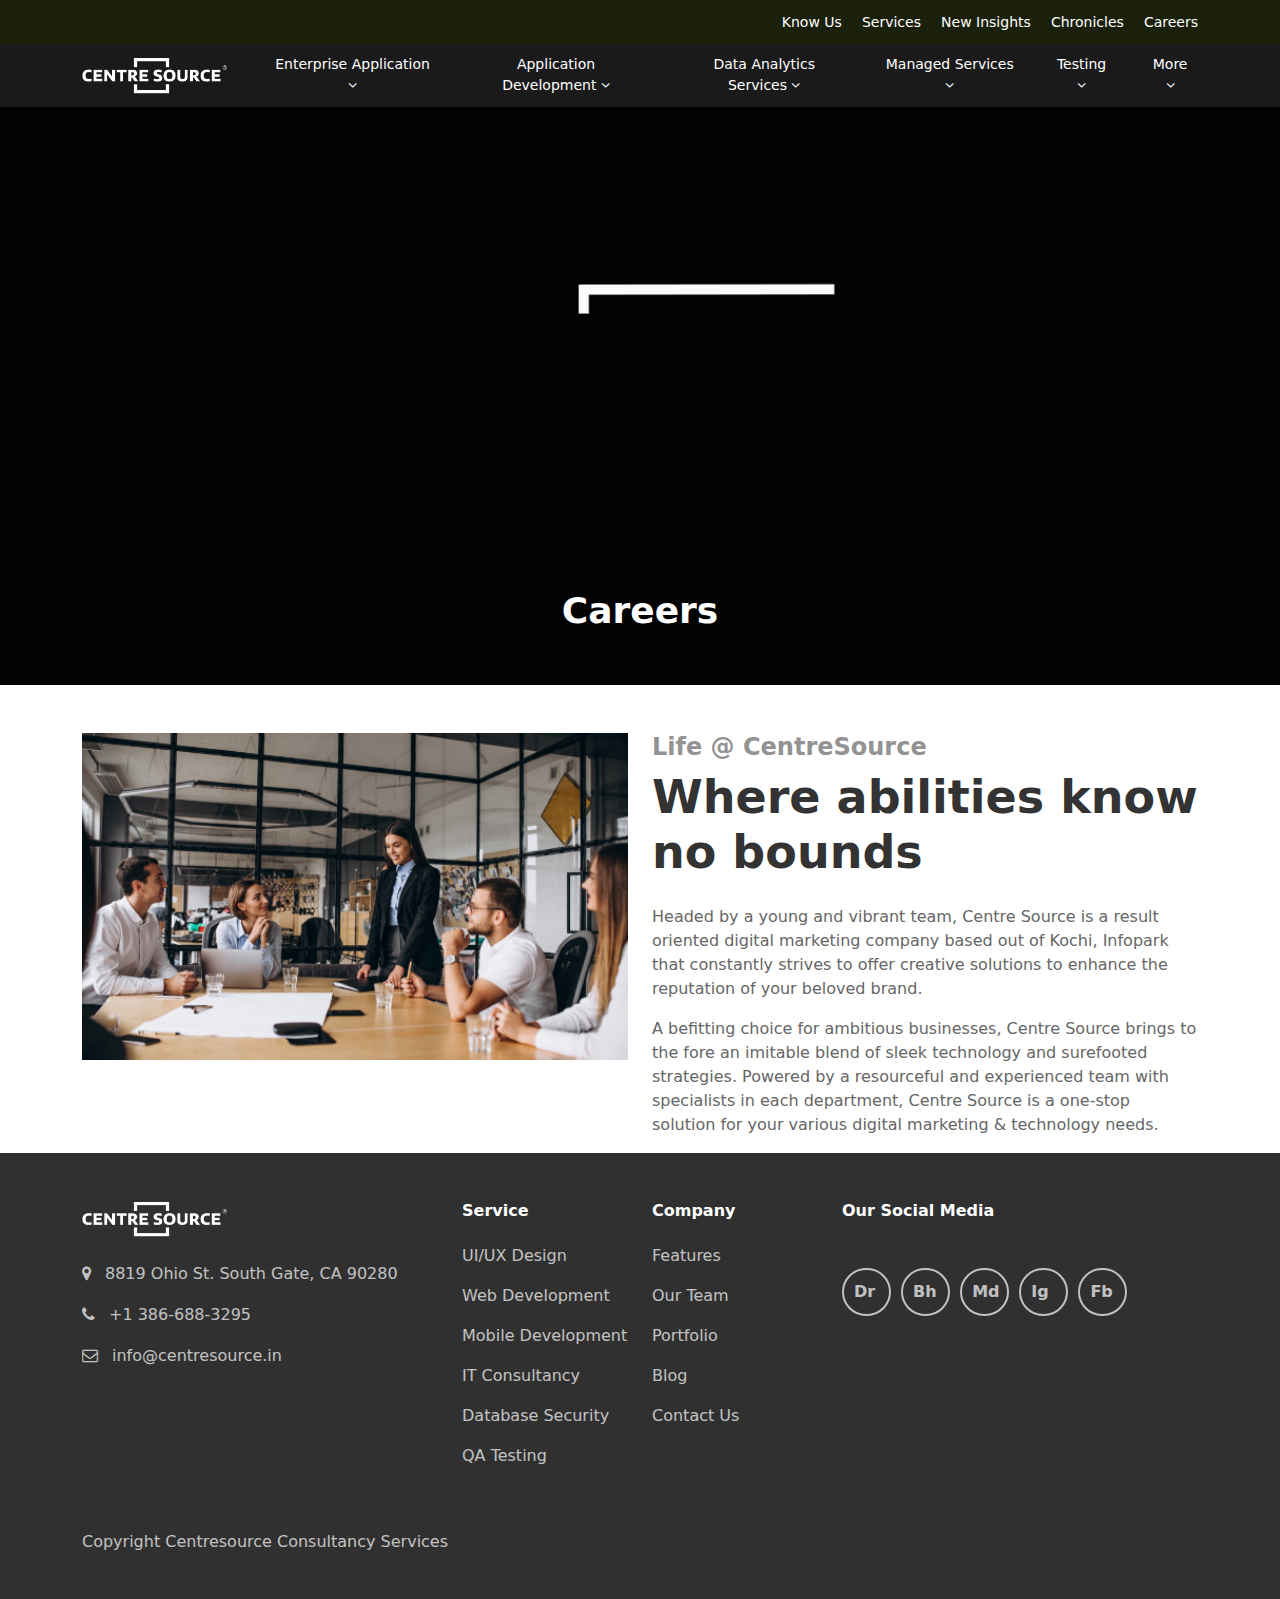
==== Careers.html @ d0627913 "knowus,career,crs" ====
<!DOCTYPE html>
<html lang="en">

<head>
    <!-- Required meta tags -->
    <meta charset="utf-8" />
    <meta name="viewport" content="width=device-width, initial-scale=1" />
    <link rel="stylesheet" href="./styles/style.css">
    <!-- Bootstrap CSS -->
    <!-- https://cdnjs.com/libraries/twitter-bootstrap/5.0.0-beta1 -->
    
    <link rel="stylesheet"
        href="https://cdnjs.cloudflare.com/ajax/libs/twitter-bootstrap/5.0.0-beta1/css/bootstrap.min.css" />
    <link rel="stylesheet" href="https://cdnjs.cloudflare.com/ajax/libs/font-awesome/5.15.2/css/all.min.css" />
    <link rel="stylesheet" href="https://cdnjs.cloudflare.com/ajax/libs/font-awesome/4.7.0/css/font-awesome.min.css">

    <title>Careers</title>
</head>

<body>
    <div class="header">
        <div class="tophead container-fluid text-end">
            <div class="container">
                <ul class="navbar-nav justify-content-end">
                    <li class="nav-item">
                        <a aria-current="page" href="#">Know Us</a>
                    </li>
                    <li class="nav-item">
                        <a href="#">Services</a>
                    </li>
                    <li class="nav-item">
                        <a href="#">New Insights</a>
                    </li>
                    <li class="nav-item">
                        <a href="#">Chronicles</a>
                    </li>
                    <li class="nav-item">
                        <a class="active" href="#">Careers</a>
                    </li>

                </ul>
            </div>
        </div>

        <nav class="navbar navbar-expand-lg navbar-light navigation_bar">
            <div class="container">
                <a class="navbar-brand" href="#"><img src="./img/homelogo.png" alt=""></a>
                <button class="navbar-toggler" type="button" data-bs-toggle="collapse"
                    data-bs-target="#navbarSupportedContent" aria-controls="navbarSupportedContent"
                    aria-expanded="false" aria-label="Toggle navigation">
                    <span class="navbar-toggler-icon"></span>
                </button>
                <div class="movenavebar">
                    <div class="collapse navbar-collapse" id="navbarSupportedContent">
                        <ul class="navbar-nav justify-content-end">
                            <li class="nav-item">
                                <div class="dropdown">
                                    <button class="dropdwnbt" type="button" id="dropdownMenuButton1"
                                        data-bs-toggle="dropdown" aria-expanded="false">
                                        Enterprise Application <i class="fa fa-angle-down" aria-hidden="true"></i>
                                    </button>
                                    <ul class="dropdown-menu" aria-labelledby="dropdownMenuButton1">
                                        <li><a class="dropdown-item" href="#">Action</a></li>
                                        <li><a class="dropdown-item" href="#">Another action</a></li>
                                        <li><a class="dropdown-item" href="#">Something else here</a></li>
                                    </ul>
                                </div>
                            </li>
                            <li class="nav-item">
                                <div class="dropdown">
                                    <button class="dropdwnbt" type="button" id="dropdownMenuButton2"
                                        data-bs-toggle="dropdown" aria-expanded="false">
                                        Application Development <i class="fa fa-angle-down" aria-hidden="true"></i>
                                    </button>
                                    <ul class="dropdown-menu" aria-labelledby="dropdownMenuButton2">
                                        <li><a class="dropdown-item" href="#">Action</a></li>
                                        <li><a class="dropdown-item" href="#">Another action</a></li>
                                        <li><a class="dropdown-item" href="#">Something else here</a></li>
                                    </ul>
                                </div>
                            </li>
                            <li class="nav-item">
                                <div class="dropdown">
                                    <button class="dropdwnbt" type="button" id="dropdownMenuButton3"
                                        data-bs-toggle="dropdown" aria-expanded="false">
                                        Data Analytics Services <i class="fa fa-angle-down" aria-hidden="true"></i>
                                    </button>
                                    <ul class="dropdown-menu" aria-labelledby="dropdownMenuButton3">
                                        <li><a class="dropdown-item" href="#">Action</a></li>
                                        <li><a class="dropdown-item" href="#">Another action</a></li>
                                        <li><a class="dropdown-item" href="#">Something else here</a></li>
                                    </ul>
                                </div>
                            </li>
                            <li class="nav-item">
                                <div class="dropdown">
                                    <button class="dropdwnbt" type="button" id="dropdownMenuButton4"
                                        data-bs-toggle="dropdown" aria-expanded="false">
                                        Managed Services <i class="fa fa-angle-down" aria-hidden="true"></i>
                                    </button>
                                    <ul class="dropdown-menu" aria-labelledby="dropdownMenuButton5">
                                        <li><a class="dropdown-item" href="#">Action</a></li>
                                        <li><a class="dropdown-item" href="#">Another action</a></li>
                                        <li><a class="dropdown-item" href="#">Something else here</a></li>
                                    </ul>
                                </div>
                            </li>
                            <li class="nav-item">
                                <div class="dropdown">
                                    <button class="dropdwnbt" type="button" id="dropdownMenuButton5"
                                        data-bs-toggle="dropdown" aria-expanded="false">
                                        Testing <i class="fa fa-angle-down" aria-hidden="true"></i>
                                    </button>
                                    <ul class="dropdown-menu" aria-labelledby="dropdownMenuButton5">
                                        <li><a class="dropdown-item" href="#">Action</a></li>
                                        <li><a class="dropdown-item" href="#">Another action</a></li>
                                        <li><a class="dropdown-item" href="#">Something else here</a></li>
                                    </ul>
                                </div>
                            </li>
                            <li class="nav-item">
                                <div class="dropdown">
                                    <button class="dropdwnbt" type="button" id="dropdownMenuButton6"
                                        data-bs-toggle="dropdown" aria-expanded="false">
                                        More <i class="fa fa-angle-down" aria-hidden="true"></i>
                                    </button>
                                    <ul class="dropdown-menu" aria-labelledby="dropdownMenuButton6">
                                        <li><a class="dropdown-item" href="#">Action</a></li>
                                        <li><a class="dropdown-item" href="#">Another action</a></li>
                                        <li><a class="dropdown-item" href="#">Something else here</a></li>
                                    </ul>
                                </div>
                            </li>

                        </ul>
                    </div>
                </div>

            </div>
        </nav>



    </div>
    <section class="homegif">
        <img src="./img/home.gif" alt="">
        <h2>Careers</h2>
    </section>

    <section>
        <div class="container mt-5 career">
            <div class="row">
                <div class="col-md-6">
                    <img src="./img/Rectangle697.png" alt="">
                </div>
                <div class="col-md-6 contentsection ">
                    <h2 class="mb-2">Life @ CentreSource</h2>
                    <h1 class="mb-4">Where abilities know no bounds </h1>
                    <p>Headed by a young and vibrant team, Centre Source is a result oriented digital marketing company
                        based out of Kochi, Infopark that constantly strives to offer creative solutions to enhance the
                        reputation of your beloved brand.</p>
                    <p>
                        A befitting choice for ambitious businesses, Centre Source brings to the fore an imitable blend
                        of sleek technology and surefooted strategies.
                        Powered by a resourceful and experienced team with specialists in each department, Centre Source
                        is a one-stop solution for your various digital marketing & technology needs.</p>
                </div>
            </div>

        </div>
    </section>

    <div class="footer pt-5">
        <div class="container ">
            <div class="row ">
                <div class="col-md-4 address">
                    <img class="mb-4" src="../img/homelogo.png" alt="">
                    <div class="row">
                        <a class="mb-3 add" href="#">8819 Ohio St. South Gate, CA 90280</a>
                        <a class="mb-3 num" href="#">+1 386-688-3295</a>
                        <a class="mb-3 gamil" href="#">info@centresource.in</a>
                    </div>

                </div>
                <div class="col-md-2">
                    <h6 class="mb-4"><strong>Service</strong></h6>
                    <ul class="navbar-nav justify-content-end">
                        <li class="nav-item mb-3">
                            <a aria-current="page" href="#">UI/UX Design</a>
                        </li>
                        <li class="nav-item mb-3">
                            <a href="#">Web Development</a>
                        </li>
                        <li class="nav-item mb-3">
                            <a href="#">Mobile Development</a>
                        </li>
                        <li class="nav-item mb-3">
                            <a href="#">IT Consultancy</a>
                        </li>
                        <li class="nav-item mb-3">
                            <a class="active" href="#">Database Security</a>
                        </li>
                        <li class="nav-item mb-3">
                            <a class="active" href="#">QA Testing</a>
                        </li>

                    </ul>

                </div>
                <div class="col-md-2">
                    <h6 class="mb-4"><strong>Company</strong></h6>
                    <ul class="navbar-nav justify-content-end">
                        <li class="nav-item mb-3">
                            <a aria-current="page" href="#">Features</a>
                        </li>
                        <li class="nav-item mb-3">
                            <a href="#">Our Team</a>
                        </li>
                        <li class="nav-item mb-3">
                            <a href="#">Portfolio</a>
                        </li>
                        <li class="nav-item mb-3">
                            <a href="#">Blog</a>
                        </li>
                        <li class="nav-item mb-3">
                            <a class="active" href="#">Contact Us</a>
                        </li>


                    </ul>

                </div>
                <div class="col-md-4 social">
                    <h6 class="mb-5"><strong>Our Social Media</strong></h6>
                    <a href="">Dr</a>
                    <a href="">Bh</a>
                    <a href="">Md</a>
                    <a href="">Ig</a>
                    <a href="">Fb</a>


                </div>
            </div>
            <div class="row mt-5 ">
                <h5 class="mb-5">Copyright Centresource Consultancy Services</h5>
            </div>
        </div>

    </div>




    <script
        src="https://cdnjs.cloudflare.com/ajax/libs/twitter-bootstrap/5.0.0-beta1/js/bootstrap.bundle.min.js"></script>

</body>

</html>
---- styles/style.css ----
.header .navigation_bar {
  background: rgba(33, 33, 33, 0.8);
}

.header img {
  max-width: 145px;
}

.header .tophead {
  background: #1b200a;
  padding-bottom: 10px;
  padding-top: 10px;
}

.header .tophead a {
  color: #fff;
  text-decoration: none;
  margin-top: 1px;
  margin-bottom: 1px;
  font-size: 14px;
}

.header .tophead li {
  display: inline;
  margin-left: 15px;
}

.header .tophead .navbar-nav {
  display: block;
}

.header .movenavebar a {
  color: #FFF;
  text-decoration: none;
  margin-left: 40px;
  font-size: 14px;
}

.header .movenavebar .active {
  background: #878787;
  border-radius: 7px;
  padding: 10px;
}

.header .movenavebar .dropdwnbt {
  background-color: transparent;
  border: none;
  outline: none;
  color: #FFFFFF;
  font-size: 14px;
}

.header .movenavebar .dropdown-menu {
  background-color: #212121;
}

.header .movenavebar .dropdown-menu li {
  margin-left: 0px;
}

.header .movenavebar .dropdown-menu a {
  margin-left: 0px;
  color: #fff;
  font-size: 16px;
}

.header .movenavebar li {
  margin-left: 26px;
}

@media only screen and (max-width: 992px) {
  .movenavebar {
    position: absolute;
    width: 100%;
    left: 0;
    top: 59px;
    background: rgba(33, 33, 33, 0.8);
  }
  .header .movenavebar li {
    margin-bottom: 15px;
    margin-top: 15px;
  }
}

.footer {
  background-color: #303030;
  font-size: 16px;
  color: #fff;
}

.footer img {
  max-width: 145px;
}

.footer a {
  text-decoration: none;
  color: #fff;
  opacity: 0.7;
}

.footer a:hover {
  color: #fff;
}

.footer .address .num::before {
  font-family: FontAwesome;
  content: "\f095";
  margin-right: 14px;
  color: #fff;
  font-size: 16px;
}

.footer .address .add::before {
  font-family: FontAwesome;
  content: "\f041";
  margin-right: 14px;
  color: #fff;
  font-size: 16px;
}

.footer .address .gamil::before {
  font-family: FontAwesome;
  content: "\f003";
  margin-right: 14px;
  color: #fff;
  font-size: 16px;
}

.footer .social a {
  border: 2px solid;
  padding: 10px;
  border-radius: 41px;
  margin-right: 5px;
  font-weight: bolder;
  display: -webkit-inline-box;
  display: -ms-inline-flexbox;
  display: inline-flex;
  width: 49px;
}

.footer .social a:hover {
  opacity: 1;
  -webkit-transform: scale(1.1);
          transform: scale(1.1);
}

.footer h5 {
  opacity: 0.7;
  font-size: 16px;
}

.homegif {
  z-index: -1;
  position: relative;
  margin-top: -104px;
}

.homegif h2 {
  font-weight: 700;
  -webkit-transform: translate(-50%, 0px);
          transform: translate(-50%, 0px);
  left: 50%;
  color: #fff;
  position: absolute;
  bottom: 45px;
  font-size: 36px;
  text-align: center;
}

.homegif img {
  width: 100%;
}

@media only screen and (max-width: 992px) {
  .homegif {
    margin-top: -63px;
  }
  .homegif h2 {
    font-size: 13px;
  }
}

.contentsection h2 {
  color: #939393;
  font-size: 24px;
  font-weight: bold;
}

.contentsection h1 {
  color: #333333;
  font-size: 46px;
  font-weight: bold;
}

.contentsection p {
  color: #666666;
  font-size: 16px;
}

.contentsection a {
  font-size: 14px;
  background: #ED450A 0% 0% no-repeat padding-box;
  border-radius: 4px;
  opacity: 1;
  color: #fff;
  text-decoration: none;
  padding: 13px 19px;
}

.contentsection img {
  width: 100%;
  -webkit-filter: saturate(0);
          filter: saturate(0);
}

.contentsection img:hover {
  -webkit-filter: saturate(1);
          filter: saturate(1);
}

.contentsection a:hover {
  color: #ED450A;
  border: 1px dotted #ED450A;
  background-color: #fff;
}

.contentsection .sahpinside {
  position: relative;
  padding-left: 47px;
  padding-bottom: 47px;
  padding-right: 47px;
}

.contentsection .sahpinside .shape {
  width: 25vw;
  height: 25vh;
  background: #F1F1F1 0% 0% no-repeat padding-box;
  opacity: 1;
  position: absolute;
  bottom: 0;
  left: 0;
}

.technologybeyond {
  height: 45vh;
  background-position: center;
  background-repeat: no-repeat;
  background-size: cover;
  position: relative;
}

.technologybeyond h4 {
  font-size: 36px;
  position: absolute;
  bottom: 5vh;
  left: 50%;
  -webkit-transform: translate(-50%, -50%);
          transform: translate(-50%, -50%);
  color: #FFF6F6;
  font-weight: 200;
  opacity: 1;
  text-align: center;
}

.insights .leftmain img {
  width: 100%;
  border-radius: 8px;
}

.insights .col-md-5 img {
  width: 100%;
  height: 274px;
  -o-object-fit: cover;
     object-fit: cover;
  border-radius: 8px;
}

.insights h1 {
  color: #BBBCB5;
  font-size: 14px;
}

.insights h2 {
  font-size: 22px;
  color: #333333;
  font-weight: bold;
}

.insights p {
  font-size: 14px;
  color: #666666;
}

.insights a {
  padding-bottom: 5px;
  color: #ED450A;
  border-bottom: 4px solid;
  text-decoration: none;
  padding-right: 24px;
}

.insights a:hover {
  color: #501703;
}

.insights .sociallike a {
  border: none;
  color: #666666;
}

.tophref a {
  font-size: 14px;
  background: #ED450A 0% 0% no-repeat padding-box;
  border-radius: 4px;
  opacity: 1;
  color: #fff;
  text-decoration: none;
  padding: 13px 19px;
}

.tophref a:hover {
  color: #ED450A;
  border: 1px dotted #ED450A;
  background-color: #fff;
}

.tophref h2 {
  font-style: normal;
  font-weight: bold;
  font-size: 46px;
  line-height: 58px;
  color: #333333;
}

.tophref h3 {
  font-style: normal;
  font-weight: bold;
  font-size: 24px;
  color: #939393;
}

.homecarosel img {
  width: 100%;
}

.homecarosel .carousel-control-next, .homecarosel .carousel-control-prev {
  width: 50px;
  height: 50px;
  position: absolute;
  top: 50%;
  background-color: #ED450A;
  outline: none;
  border: none;
  border-radius: 54px;
}

.homecarosel .carousel-control-next {
  right: 5px;
}

.homecarosel .carousel-inner {
  background: #FFFFFF;
  border: 1px solid #E5EAF4;
  -webkit-box-sizing: border-box;
          box-sizing: border-box;
  -webkit-box-shadow: 0px 10px 35px rgba(0, 0, 0, 0.03);
          box-shadow: 0px 10px 35px rgba(0, 0, 0, 0.03);
  border-radius: 16px;
  -webkit-transform: translate(0%, -50%);
          transform: translate(0%, -50%);
}

.homecarosel .content {
  padding: 15px;
}

.homecarosel .content img {
  width: 40px;
  border-radius: 45px;
}

.homecarosel .content h2 {
  font-size: 30px;
  color: #333333;
  font-weight: bold;
}

.homecarosel .content button {
  color: #ED450A;
  background: #f57e0f5c;
  border-radius: 10px;
  outline: none;
  border: none;
  font-size: 16px;
  font-weight: bold;
  margin-top: 30px;
  margin-bottom: 30px;
}

.homecarosel .content p {
  color: #5A7184;
  font-size: 18px;
  margin-top: 30px;
  margin-bottom: 30px;
}

.homecarosel .content span {
  color: #5A7184;
  font-size: 16px;
  font-weight: 600;
}

.homecarosel .content h5 {
  line-height: 0.7;
  color: #183B56;
  font-size: 16px;
  margin-left: 19px;
}

.homecarosel .bgndimg {
  background-size: cover;
  background-repeat: no-repeat;
  background-position: center;
}

.childrens {
  position: relative;
}

.childrens img {
  width: 100%;
  -webkit-filter: saturate(0);
          filter: saturate(0);
}

.childrens img:hover {
  -webkit-filter: saturate(1);
          filter: saturate(1);
}

.childrens .chilbotcontent {
  padding: 55px;
  background: #FFFFFFCC 0% 0% no-repeat padding-box;
  border-radius: 10px;
  opacity: 1;
  position: absolute;
  bottom: 0;
  text-align: center;
  left: 50%;
  -webkit-transform: translate(-50%, -60px);
          transform: translate(-50%, -60px);
}

.childrens .chilbotcontent a {
  font-size: 14px;
  background: #ED450A 0% 0% no-repeat padding-box;
  border-radius: 4px;
  opacity: 1;
  color: #fff;
  text-decoration: none;
  padding: 13px 19px;
}

.childrens .chilbotcontent a:hover {
  color: #ED450A;
  border: 1px dotted #ED450A;
  background-color: #fff;
}

.space {
  height: 140px;
}

@media only screen and (max-width: 992px) {
  .space {
    height: 191px;
  }
  .childrens {
    display: none;
  }
  .technologybeyond {
    background-size: auto;
  }
}

.c-gray {
  -webkit-filter: saturate(0);
          filter: saturate(0);
}

.insights_single .leftmain img {
  width: 100%;
  border-radius: 8px;
}

.insights_single .col-md-3 img {
  width: 100%;
  height: 274px;
  -o-object-fit: cover;
     object-fit: cover;
  border-radius: 8px;
}

.insights_single h1 {
  color: #BBBCB5;
  font-size: 14px;
}

.insights_single h2 {
  font-size: 22px;
  color: #333333;
  font-weight: bold;
}

.insights_single p {
  font-size: 14px;
  color: #666666;
}

.insights_single a {
  padding-bottom: 5px;
  color: #ED450A;
  border-bottom: 4px solid;
  text-decoration: none;
  padding-right: 24px;
}

.insights_single a:hover {
  color: #501703;
}

.insights_single .sociallike a {
  border: none;
  color: #666666;
}

.insights_single .d-flex {
  margin-top: 14%;
}

.prev_next_insight button {
  background: #ED450A 0% 0% no-repeat padding-box;
  border-radius: 4px;
  opacity: 1;
  padding: 17px 24px;
  color: #FFF;
  outline: none;
  border: none;
}

.prev_next_insight button:hover {
  background: #BBBCB5 0% 0% no-repeat padding-box;
}

.cronic .carde {
  background: #FFFFFF 0% 0% no-repeat padding-box;
  border: 1px solid #00000033;
  opacity: 1;
  width: 100;
  height: auto;
  border-top-left-radius: 5px;
  border-top-right-radius: 5px;
  overflow: hidden;
}

.cronic img {
  width: 100%;
}

.cardc {
  text-align: center;
  background: #FFFFFF;
  -webkit-box-shadow: 0px 10px 20px rgba(0, 0, 0, 0.03);
          box-shadow: 0px 10px 20px rgba(0, 0, 0, 0.03);
  padding-bottom: 10px;
}

.cardc img {
  width: 100%;
}

.cardc h5 {
  font-size: 16px;
  font-weight: 600;
  color: #000000;
  margin-bottom: 10px;
  margin-top: 10px;
}

.cardc h6 {
  font-size: 14px;
  font-weight: normal;
  color: #939393;
}

.csractiv h6 {
  font-weight: 600;
  font-size: 24px;
}

.csractiv img {
  width: 100%;
}

.career img {
  width: 100%;
}
/*# sourceMappingURL=style.css.map */
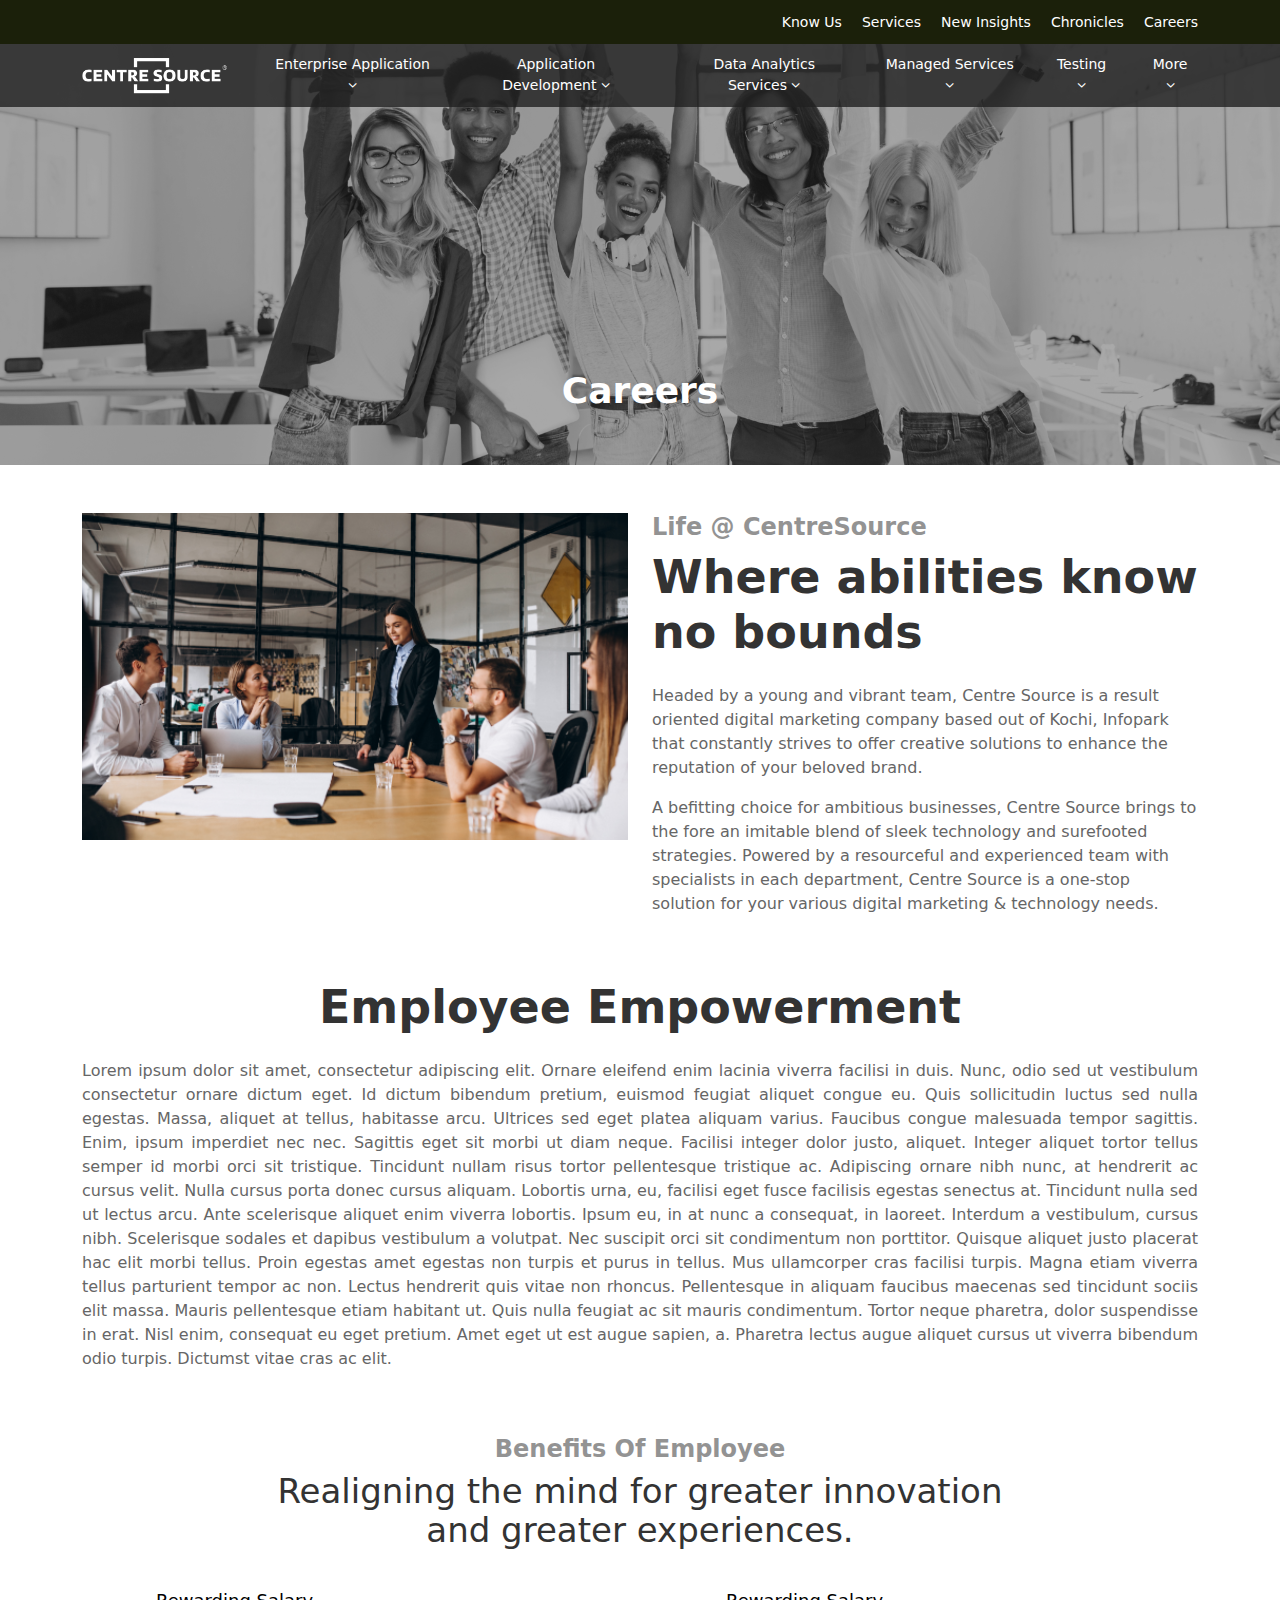
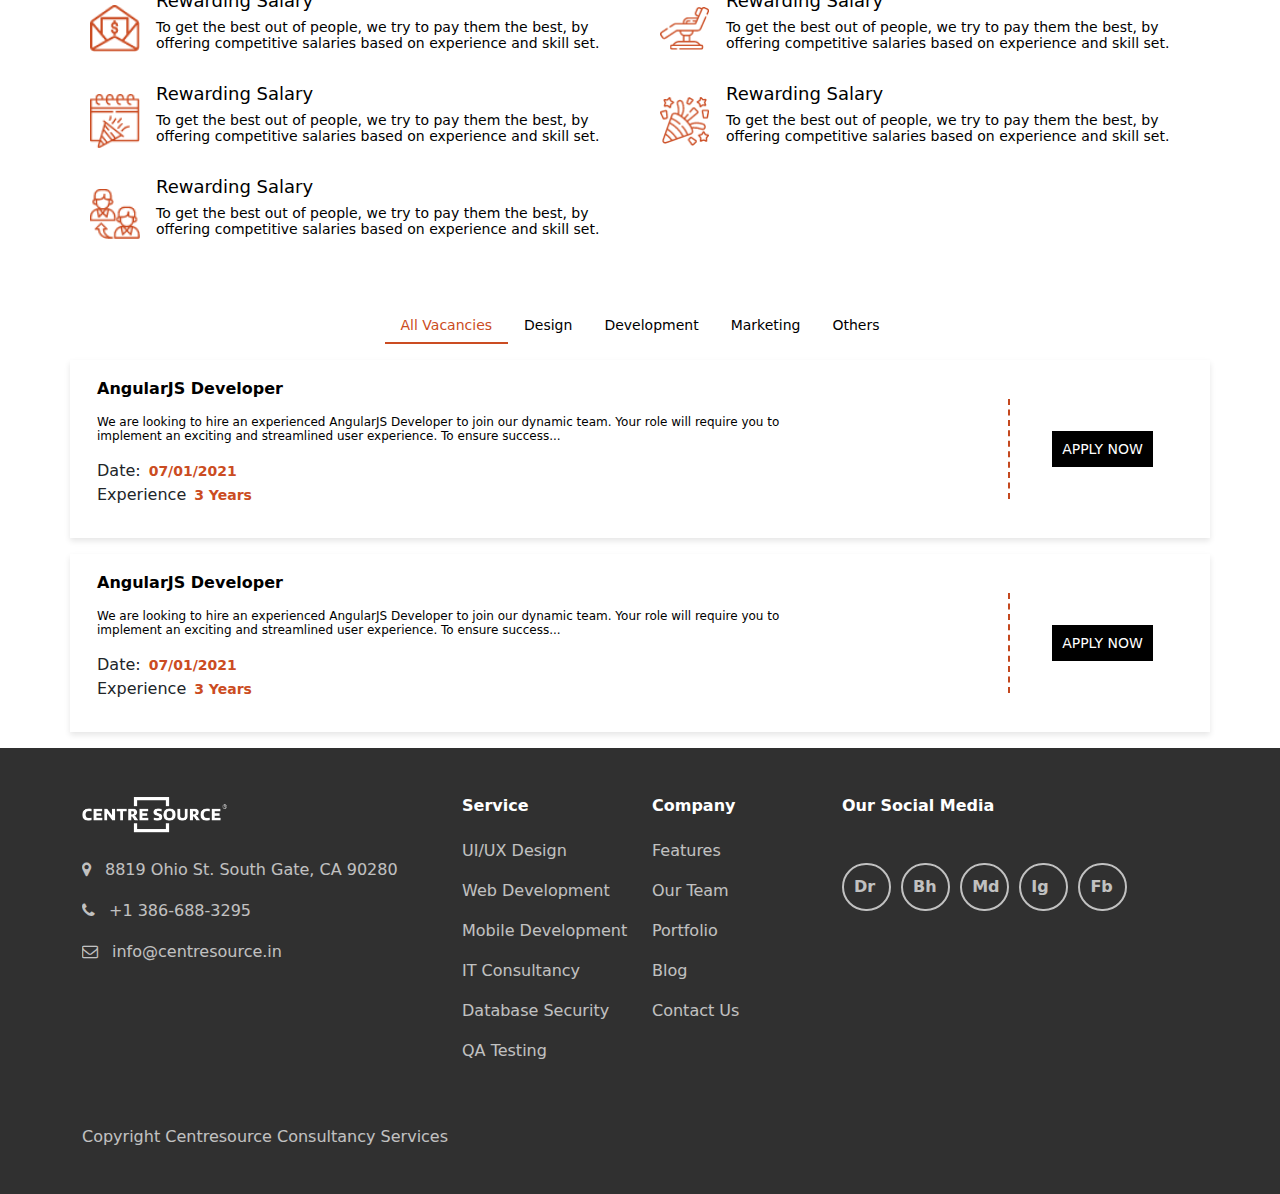
==== commit 1ad26757: "all_pages" ====
--- a/Careers.html
+++ b/Careers.html
@@ -8,7 +8,7 @@
     <link rel="stylesheet" href="./styles/style.css">
     <!-- Bootstrap CSS -->
     <!-- https://cdnjs.com/libraries/twitter-bootstrap/5.0.0-beta1 -->
-    
+
     <link rel="stylesheet"
         href="https://cdnjs.cloudflare.com/ajax/libs/twitter-bootstrap/5.0.0-beta1/css/bootstrap.min.css" />
     <link rel="stylesheet" href="https://cdnjs.cloudflare.com/ajax/libs/font-awesome/5.15.2/css/all.min.css" />
@@ -23,19 +23,19 @@
             <div class="container">
                 <ul class="navbar-nav justify-content-end">
                     <li class="nav-item">
-                        <a aria-current="page" href="#">Know Us</a>
+                          <a aria-current="page" href="Knowus.html">Know Us</a>
                     </li>
                     <li class="nav-item">
-                        <a href="#">Services</a>
+                        <a href="Services.html">Services</a>
                     </li>
                     <li class="nav-item">
-                        <a href="#">New Insights</a>
+                        <a href="insight.html">New Insights</a>
                     </li>
                     <li class="nav-item">
-                        <a href="#">Chronicles</a>
+                        <a href="chronicles.html">Chronicles</a>
                     </li>
                     <li class="nav-item">
-                        <a class="active" href="#">Careers</a>
+                        <a class="active" href="Careers.html">Careers</a>
                     </li>
 
                 </ul>
@@ -44,7 +44,7 @@
 
         <nav class="navbar navbar-expand-lg navbar-light navigation_bar">
             <div class="container">
-                <a class="navbar-brand" href="#"><img src="./img/homelogo.png" alt=""></a>
+                <a class="navbar-brand" href="index.html"><img src="./img/homelogo.png" alt=""></a>
                 <button class="navbar-toggler" type="button" data-bs-toggle="collapse"
                     data-bs-target="#navbarSupportedContent" aria-controls="navbarSupportedContent"
                     aria-expanded="false" aria-label="Toggle navigation">
@@ -143,7 +143,7 @@
 
     </div>
     <section class="homegif">
-        <img src="./img/home.gif" alt="">
+        <img src="./img/career1.png" alt="">
         <h2>Careers</h2>
     </section>
 
@@ -166,9 +166,233 @@
                         is a one-stop solution for your various digital marketing & technology needs.</p>
                 </div>
             </div>
+            <div class="row mt-5">
+                <div class="col-md-12 contentsection text-center">
+                    <h1 class="mb-4">Employee Empowerment</h1>
+                    <p class="taj">Lorem ipsum dolor sit amet, consectetur adipiscing elit. Ornare eleifend enim lacinia
+                        viverra
+                        facilisi in duis. Nunc, odio sed ut vestibulum consectetur ornare dictum eget. Id dictum
+                        bibendum pretium, euismod feugiat aliquet congue eu. Quis sollicitudin luctus sed nulla egestas.
+                        Massa, aliquet at tellus, habitasse arcu. Ultrices sed eget platea aliquam varius. Faucibus
+                        congue malesuada tempor sagittis. Enim, ipsum imperdiet nec nec. Sagittis eget sit morbi ut diam
+                        neque. Facilisi integer dolor justo, aliquet. Integer aliquet tortor tellus semper id morbi orci
+                        sit tristique. Tincidunt nullam risus tortor pellentesque tristique ac.
+                        Adipiscing ornare nibh nunc, at hendrerit ac cursus velit. Nulla cursus porta donec cursus
+                        aliquam. Lobortis urna, eu, facilisi eget fusce facilisis egestas senectus at. Tincidunt nulla
+                        sed ut lectus arcu. Ante scelerisque aliquet enim viverra lobortis. Ipsum eu, in at nunc a
+                        consequat, in laoreet. Interdum a vestibulum, cursus nibh. Scelerisque sodales et dapibus
+                        vestibulum a volutpat. Nec suscipit orci sit condimentum non porttitor. Quisque aliquet justo
+                        placerat hac elit morbi tellus. Proin egestas amet egestas non turpis et purus in tellus. Mus
+                        ullamcorper cras facilisi turpis. Magna etiam viverra tellus parturient tempor ac non.
+                        Lectus hendrerit quis vitae non rhoncus. Pellentesque in aliquam faucibus maecenas sed tincidunt
+                        sociis elit massa. Mauris pellentesque etiam habitant ut. Quis nulla feugiat ac sit mauris
+                        condimentum. Tortor neque pharetra, dolor suspendisse in erat.
+                        Nisl enim, consequat eu eget pretium. Amet eget ut est augue sapien, a. Pharetra lectus augue
+                        aliquet cursus ut viverra bibendum odio turpis. Dictumst vitae cras ac elit.</p>
+
+                </div>
+            </div>
+            <div class="row mt-5 mb-4">
+                <div class="col-md-2"></div>
+                <div class="col-md-8 text-center contentsection">
+                    <h2 class="mb-2">Benefits Of Employee</h2>
+                    <h5>Realigning the mind for greater innovation and greater experiences.</h5>
+                </div>
+                <div class="col-md-2"></div>
+
+            </div>
+            <div class="row Benefits">
+                <div class="col-md-6">
+                    <div class="d-flex flex-row align-items-center">
+                        <div class="p-2">
+                            <img src="./img/icons2.png" alt="">
+                        </div>
+
+                        <div class="p-2">
+                            <h5>Rewarding Salary</h5>
+                            <p>To get the best out of people, we try to pay them the best, by offering
+                                competitive salaries based on experience and skill set.</p>
+
+                        </div>
+                    </div>
+                </div>
+                <div class="col-md-6">
+                    <div class="d-flex flex-row align-items-center">
+                        <div class="p-2">
+                            <img src="./img/icons1.png" alt="">
+                        </div>
+
+                        <div class="p-2">
+                            <h5>Rewarding Salary</h5>
+                            <p>To get the best out of people, we try to pay them the best, by offering
+                                competitive salaries based on experience and skill set.</p>
+
+                        </div>
+                    </div>
+                </div>
+                <div class="col-md-6">
+                    <div class="d-flex flex-row align-items-center">
+                        <div class="p-2">
+                            <img src="./img/icons3.png" alt="">
+                        </div>
+
+                        <div class="p-2">
+                            <h5>Rewarding Salary</h5>
+                            <p>To get the best out of people, we try to pay them the best, by offering
+                                competitive salaries based on experience and skill set.</p>
+
+                        </div>
+                    </div>
+                </div>
+                <div class="col-md-6">
+                    <div class="d-flex flex-row align-items-center">
+                        <div class="p-2">
+                            <img src="./img/icons4.png" alt="">
+                        </div>
+
+                        <div class="p-2">
+                            <h5>Rewarding Salary</h5>
+                            <p>To get the best out of people, we try to pay them the best, by offering
+                                competitive salaries based on experience and skill set.</p>
+
+                        </div>
+                    </div>
+                </div>
+                <div class="col-md-6">
+                    <div class="d-flex flex-row align-items-center">
+                        <div class="p-2">
+                            <img src="./img/icons5.png" alt="">
+                        </div>
+
+                        <div class="p-2">
+                            <h5>Rewarding Salary</h5>
+                            <p>To get the best out of people, we try to pay them the best, by offering
+                                competitive salaries based on experience and skill set.</p>
+
+                        </div>
+                    </div>
+                </div>
+            </div>
 
         </div>
     </section>
+    <section class="jobtabs mt-5">
+        <div class="container ">
+            <div class="row">
+                <div class="col-md-12 ">
+                    <div class="d-flex justify-content-center">
+                        <ul class="nav nav-pills mb-3" id="pills-tab" role="tablist">
+                            <li class="nav-item" role="presentation">
+                                <button class="nav-link active" id="pills-Vacancies-tab" data-bs-toggle="pill"
+                                    data-bs-target="#pills-Vacancies" type="button" role="tab"
+                                    aria-controls="pills-Vacancies" aria-selected="true">All Vacancies</button>
+                            </li>
+                            <li class="nav-item" role="presentation">
+                                <button class="nav-link" id="pills-Design-tab" data-bs-toggle="pill"
+                                    data-bs-target="#pills-Design" type="button" role="tab" aria-controls="pills-Design"
+                                    aria-selected="false">Design</button>
+                            </li>
+                            <li class="nav-item" role="presentation">
+                                <button class="nav-link" id="pills-Development-tab" data-bs-toggle="pill"
+                                    data-bs-target="#pills-Development" type="button" role="tab"
+                                    aria-controls="pills-Development" aria-selected="false">Development</button>
+                            </li>
+                            <li class="nav-item" role="presentation">
+                                <button class="nav-link" id="pills-Marketing-tab" data-bs-toggle="pill"
+                                    data-bs-target="#pills-Marketing" type="button" role="tab"
+                                    aria-controls="pills-Marketing" aria-selected="false">Marketing</button>
+                            </li>
+                            <li class="nav-item" role="presentation">
+                                <button class="nav-link" id="pills-Others-tab" data-bs-toggle="pill"
+                                    data-bs-target="#pills-Others" type="button" role="tab" aria-controls="pills-Others"
+                                    aria-selected="false">Others</button>
+                            </li>
+                        </ul>
+                    </div>
+                </div>
+            </div>
+
+        </div>
+
+        <div class="container">
+            <div class="row">
+                <div class="col-md-12">
+                    <div class="tab-content" id="pills-tabContent">
+                        <div class="tab-pane fade show active" id="pills-Vacancies" role="tabpanel"
+                            aria-labelledby="pills-home-tab">
+                            <div class=" row job-preview align-items-center mb-3">
+                                <div class="col-md-8">
+                                    <div class="job-content">
+                                        <h5 class="mb-3"><a href="" target="_self|_blank"><span>AngularJS Developer</span></a></h5>
+                                        <p class="mb-3">We are looking to hire an experienced AngularJS Developer to join our
+                                            dynamic
+                                            team. Your role will require you to implement an exciting and
+                                            streamlined user
+                                            experience. To ensure success...</p>
+                                        <div class="job-additional-information mb-3">
+                                            <span class="subData">Date:<b>07/01/2021</b></span>
+                                            <br>
+                                            <span class="subData">Experience<b>3 Years</b></span>
+                                        </div>
+                                    </div>
+
+                                </div>
+                                <div class="col-md-2 lineleftjob">
+
+                                </div>
+                                <div class="col-md-2 text-center">
+                                    <a class="APPLY" href="" target="_self|_blank" class="apply-btn local">APPLY NOW</a>
+                                </div>
+
+                            </div>
+                            <div class=" row job-preview align-items-center mb-3">
+                                <div class="col-md-8">
+                                    <div class="job-content">
+                                        <h5 class="mb-3"><a href="" target="_self|_blank"><span>AngularJS Developer</span></a></h5>
+                                        <p class="mb-3">We are looking to hire an experienced AngularJS Developer to join our
+                                            dynamic
+                                            team. Your role will require you to implement an exciting and
+                                            streamlined user
+                                            experience. To ensure success...</p>
+                                        <div class="job-additional-information mb-3">
+                                            <span class="subData">Date:<b>07/01/2021</b></span>
+                                            <br>
+                                            <span class="subData">Experience<b>3 Years</b></span>
+                                        </div>
+                                    </div>
+
+                                </div>
+                                <div class="col-md-2 lineleftjob">
+
+                                </div>
+                                <div class="col-md-2 text-center">
+                                    <a class="APPLY" href="" target="_self|_blank" class="apply-btn local">APPLY NOW</a>
+                                </div>
+
+                            </div>
+                        </div>
+                        <div class="tab-pane fade" id="pills-Design" role="tabpanel" aria-labelledby="pills-Design-tab">
+                            Design
+                        </div>
+                        <div class="tab-pane fade" id="pills-Development" role="tabpanel"
+                            aria-labelledby="pills-Development-tab">
+                            Development</div>
+                        <div class="tab-pane fade" id="pills-Marketing" role="tabpanel"
+                            aria-labelledby="pills-Marketing-tab">
+                            Marketing
+                        </div>
+                        <div class="tab-pane fade" id="pills-Others" role="tabpanel" aria-labelledby="pills-Others-tab">
+                            Others</div>
+                    </div>
+                </div>
+            </div>
+        </div>
+
+
+
+
+    </section>
+
 
     <div class="footer pt-5">
         <div class="container ">
--- a/styles/style.css
+++ b/styles/style.css
@@ -239,6 +239,14 @@
   position: absolute;
   bottom: 0;
   left: 0;
+}
+
+.contentsection h5 {
+  font-size: 34px;
+  line-height: 39px;
+  text-align: center;
+  /* Text/Title Text */
+  color: #333333;
 }
 
 .technologybeyond {
@@ -605,4 +613,265 @@
 .career img {
   width: 100%;
 }
+
+.taj {
+  text-align: justify;
+}
+
+.Benefits img {
+  width: 50px;
+  height: auto;
+}
+
+.Benefits h5 {
+  font-weight: 500;
+  font-size: 18px;
+  line-height: 21px;
+  /* identical to box height */
+  color: #000000;
+}
+
+.Benefits p {
+  font-size: 14px;
+  line-height: 16px;
+  color: #000000;
+}
+
+.jobtabs .nav-link {
+  background-color: transparent;
+  border: none;
+  font-size: 14px;
+  line-height: 17px;
+  /* identical to box height */
+  color: #000;
+  outline: none;
+  border-radius: 0 !important;
+}
+
+.jobtabs .nav-pills .nav-link.active {
+  background-color: transparent;
+  border-bottom: 2px solid #CB4C22;
+  color: #CB4C22;
+}
+
+.jobtabs .job-preview {
+  -webkit-box-shadow: 0px 3px 6px rgba(0, 0, 0, 0.102);
+          box-shadow: 0px 3px 6px rgba(0, 0, 0, 0.102);
+  padding: 15px;
+}
+
+.jobtabs .job-preview .lineleftjob {
+  border-right: 2px dashed #C4481F;
+  height: 100px;
+}
+
+.jobtabs .job-preview .APPLY {
+  background-color: #000;
+  color: #FFFFFF;
+  text-decoration: none;
+  font-weight: 500;
+  font-size: 14px;
+  line-height: 16px;
+  padding: 10px;
+}
+
+.jobtabs .job-preview .job-content a {
+  font-weight: 600;
+  font-size: 16px;
+  line-height: 18px;
+  color: #000000;
+  text-decoration: none;
+}
+
+.jobtabs .job-preview .job-content p {
+  font-weight: normal;
+  font-size: 12px;
+  line-height: 14px;
+  /* identical to box height */
+  margin-bottom: 0px;
+  color: #000000;
+}
+
+.jobtabs .job-preview .job-content .subdata {
+  font-weight: 500;
+  font-size: 14px;
+  line-height: 16px;
+  /* identical to box height */
+  color: #848282;
+}
+
+.jobtabs .job-preview .job-content b {
+  font-size: 14px;
+  line-height: 16px;
+  color: #CB4C22;
+  margin-left: 8px;
+}
+
+@media only screen and (max-width: 992px) {
+  .lineleftjob {
+    height: 0px !important;
+  }
+  .jobtabs .job-preview .APPLY {
+    padding: 5px;
+  }
+}
+
+.contactus .contactback {
+  background: #393939;
+  padding: 10%;
+}
+
+.contactus .col-md-5 {
+  background-size: cover;
+  background-position: right;
+}
+
+.contactus h1 {
+  font-weight: bold;
+  font-size: 48px;
+  line-height: 64px;
+  -webkit-font-feature-settings: 'pnum' on, 'lnum' on;
+          font-feature-settings: 'pnum' on, 'lnum' on;
+  color: #F8F9FA;
+}
+
+.contactus p {
+  font-weight: normal;
+  font-size: 16px;
+  line-height: 150%;
+  color: #A2A9B0;
+}
+
+.contactus label {
+  font-weight: bold;
+  font-size: 16px;
+  line-height: 22px;
+  -webkit-font-feature-settings: 'pnum' on, 'lnum' on;
+          font-feature-settings: 'pnum' on, 'lnum' on;
+  color: #F8F9FA;
+}
+
+.contactus .form-check-input:checked {
+  background-color: #ED450A;
+  border-color: #441402;
+}
+
+.contactus .form-check-input {
+  background-color: #393939;
+  background-repeat: no-repeat;
+  background-position: center;
+  background-size: contain;
+  border: 3px solid rgba(243, 243, 243, 0.76);
+}
+
+.contactus .form-check-input:focus {
+  border-color: #ED450A;
+  outline: 0;
+  -webkit-box-shadow: 0 0 0 0.25rem rgba(237, 69, 9, 0.21);
+          box-shadow: 0 0 0 0.25rem rgba(237, 69, 9, 0.21);
+}
+
+.contactus .form-check .label {
+  color: #8C949D;
+}
+
+.contactus .form-control {
+  background: #3B4857;
+  border: 1px solid #393939;
+  -webkit-box-sizing: border-box;
+          box-sizing: border-box;
+  -webkit-columns: #CFD3D7;
+          columns: #CFD3D7;
+}
+
+.contactus button {
+  color: #FFFFFF;
+  -webkit-box-flex: 0;
+      -ms-flex: none;
+          flex: none;
+  -webkit-box-ordinal-group: 1;
+      -ms-flex-order: 0;
+          order: 0;
+  -ms-flex-positive: 0;
+      flex-grow: 0;
+  margin: 10px 0px;
+  background: #ED450A;
+  border-radius: 4px;
+  border: none;
+}
+
+.contactus button:hover {
+  color: #ED450A;
+  background: #FFFFFF;
+}
+
+@media only screen and (min-width: 1474px) {
+  .contactus .contactback {
+    padding: 18%;
+  }
+}
+
+.servicescont {
+  padding: 10%;
+}
+
+.servicescont h1 {
+  font-weight: bold;
+  font-size: 24px;
+  line-height: 150%;
+  color: #666666;
+}
+
+.servicescont p {
+  font-weight: bold;
+  font-size: 48px;
+  line-height: 64px;
+  -webkit-font-feature-settings: 'pnum' on, 'lnum' on;
+          font-feature-settings: 'pnum' on, 'lnum' on;
+  color: #333333;
+}
+
+.servicescont label {
+  font-weight: normal;
+  font-size: 16px;
+  line-height: 150%;
+  color: #666666;
+}
+
+.servicescont button {
+  color: #FFFFFF;
+  -webkit-box-flex: 0;
+      -ms-flex: none;
+          flex: none;
+  -webkit-box-ordinal-group: 1;
+      -ms-flex-order: 0;
+          order: 0;
+  -ms-flex-positive: 0;
+      flex-grow: 0;
+  margin: 10px 0px;
+  background: #ED450A;
+  border-radius: 4px;
+  border: none;
+}
+
+.servicescont button:hover {
+  color: #ED450A;
+  background: #FFFFFF;
+  border: 1px dashed;
+}
+
+.servicescont .form-control {
+  background: #FFFFFF;
+  border: 1px solid #CCE9FF;
+  -webkit-box-sizing: border-box;
+          box-sizing: border-box;
+  border-radius: 8px;
+  border-radius: 8px;
+}
+
+.col-md-6 {
+  background-position: center;
+  background-size: cover;
+  background-repeat: no-repeat;
+}
 /*# sourceMappingURL=style.css.map */